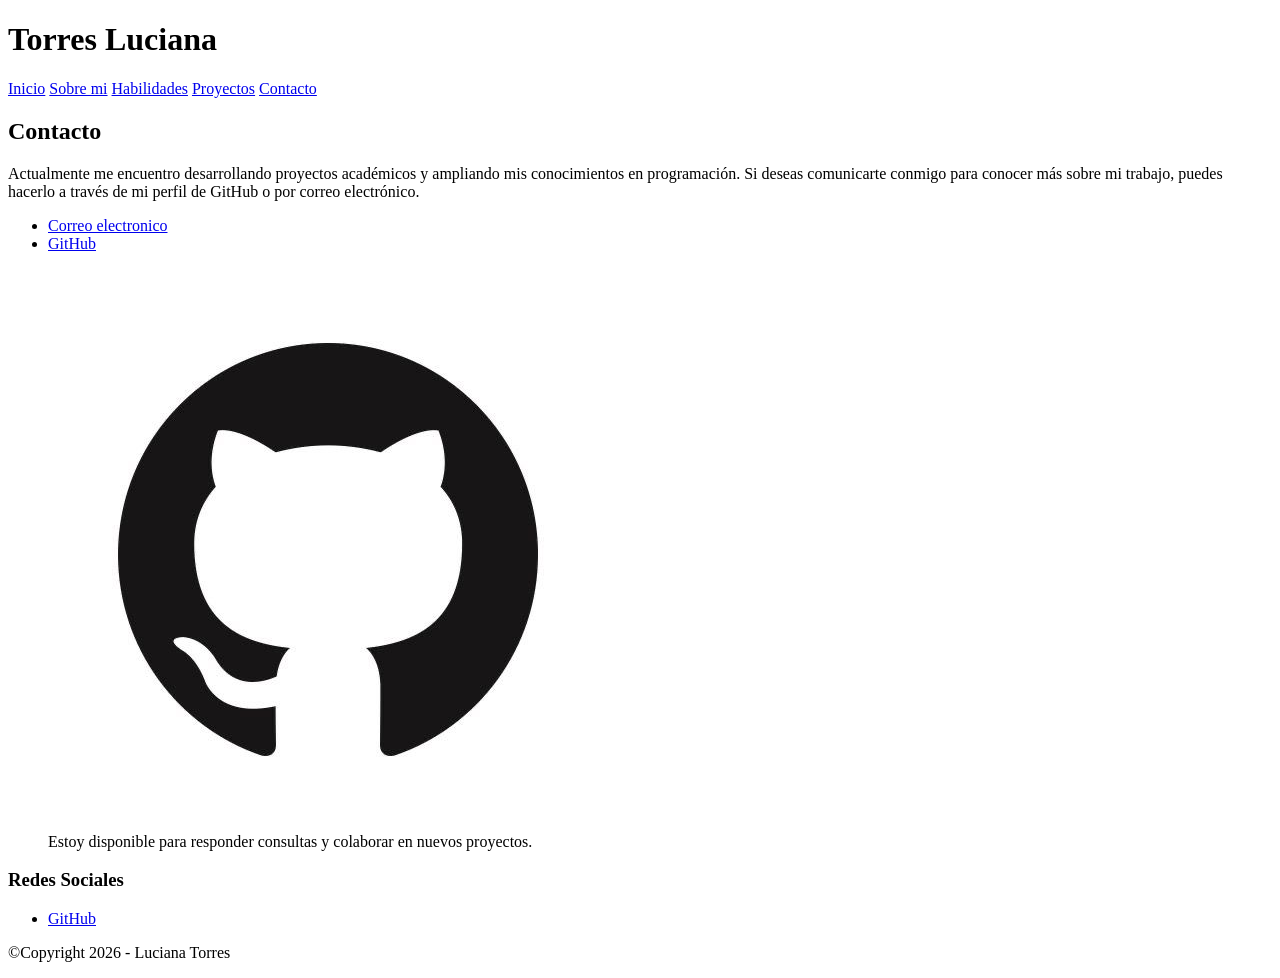
==== pages/contacto.html @ 821aaaa3 "Add files via upload" ====
<!DOCTYPE html>
<html lang="en">
<head>
    <meta charset="UTF-8">
    <meta name="viewport" content="width=device-width, initial-scale=1.0">
    <title>TORRES LUCIANA |Portafolio personal</title>
</head>
<body>
    <header>
        <h1>
            Torres Luciana
        </h1>

        <nav>
            <a href="../index.html">Inicio</a>
            <a href="sobre_mi.html">Sobre mi</a>
            <a href="habilidades.html">Habilidades</a>
            <a href="proyectos.html">Proyectos</a>
            <a href="#">Contacto</a>
        </nav>

        <main>
            <section>
                <h2>Contacto</h2>
                <p>Actualmente me encuentro desarrollando proyectos académicos y ampliando
                mis conocimientos en programación. Si deseas comunicarte conmigo para
                conocer más sobre mi trabajo, puedes hacerlo a través de mi perfil de
                GitHub o por correo electrónico.
                </p>

                <ul>
                    <li><a href="mailto:lucicelestetorres@gmail.com">Correo electronico</a></li>
                    <li><a href="https://github.com/luciana-torres" target="_blank">GitHub</a></li>
                </ul>

                <figure>
                    <img src="../image/herramienta.jpg" alt="Puede ver mis proyectos por GitHub">
                    <figcaption>Estoy disponible para responder consultas y colaborar en nuevos proyectos.</figcaption>
                </figure>
            </section>
        </main>

    <footer>
        <section>
            <h3>Redes Sociales</h3>
            <ul>
                <li><a href="https://github.com/luciana-torres" target="_blank">GitHub</a></li>
            </ul>

        </section>

        <p>©Copyright 2026 - Luciana Torres</p>

    </footer>
    </header>
    
</body>
</html>
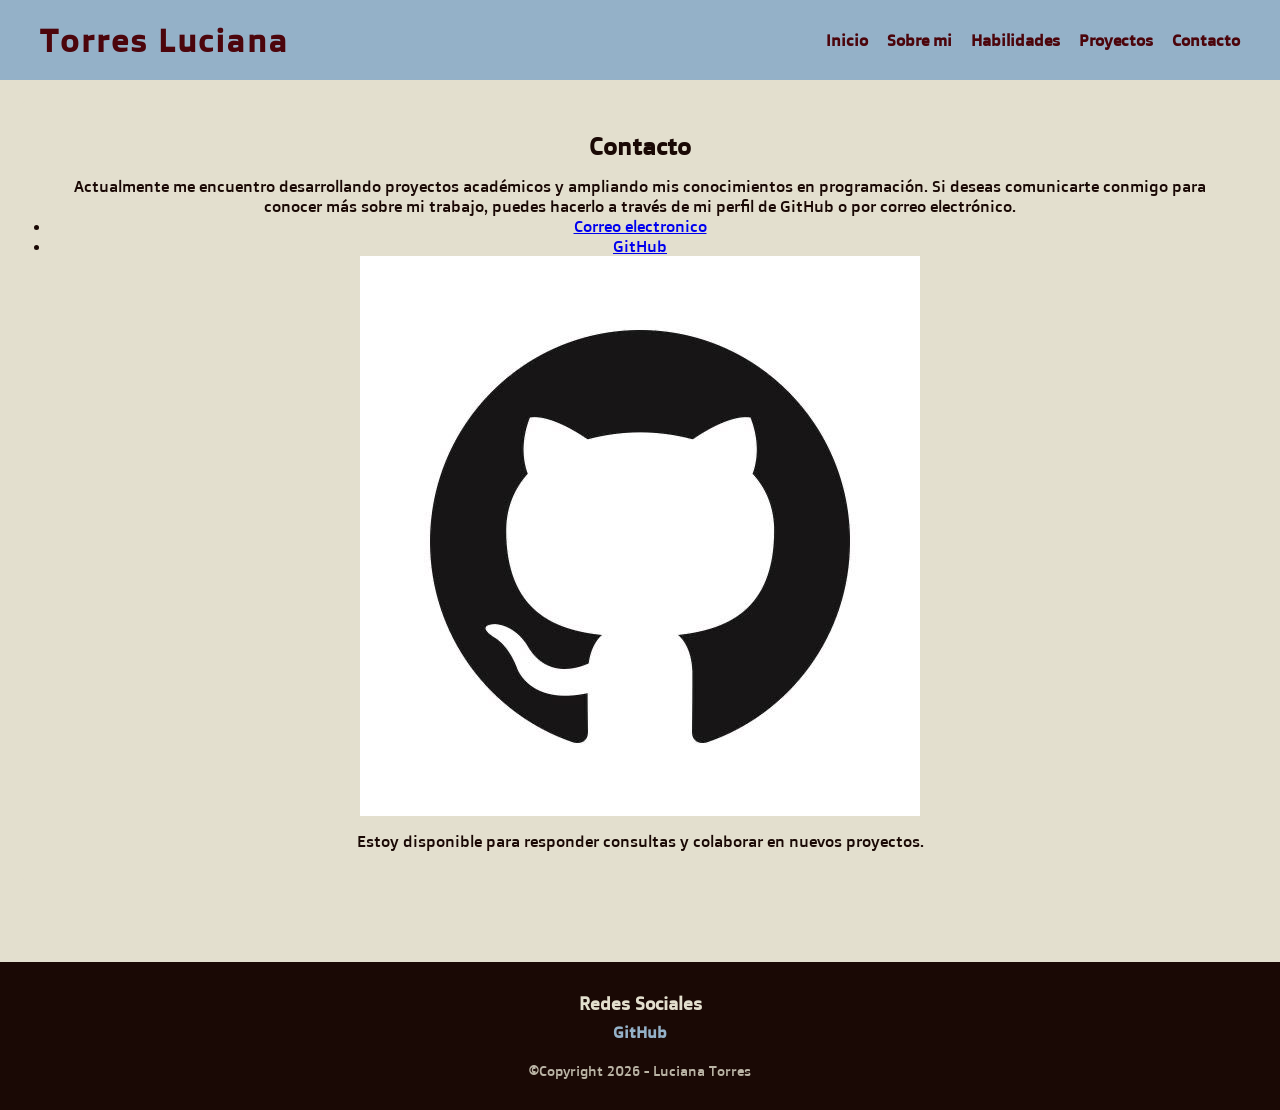
==== commit c824f460: "Primer commit" ====
--- a/pages/contacto.html
+++ b/pages/contacto.html
@@ -4,9 +4,12 @@
     <meta charset="UTF-8">
     <meta name="viewport" content="width=device-width, initial-scale=1.0">
     <title>TORRES LUCIANA |Portafolio personal</title>
+
+    <!-- Enlace a archivo CSS externo -->
+    <link rel="stylesheet" href="../styles/styles.css">
 </head>
 <body>
-    <header>
+    <header class="cabecera">
         <h1>
             Torres Luciana
         </h1>
@@ -19,7 +22,9 @@
             <a href="#">Contacto</a>
         </nav>
 
-        <main>
+    </header>
+
+    <main>
             <section>
                 <h2>Contacto</h2>
                 <p>Actualmente me encuentro desarrollando proyectos académicos y ampliando
@@ -38,21 +43,16 @@
                     <figcaption>Estoy disponible para responder consultas y colaborar en nuevos proyectos.</figcaption>
                 </figure>
             </section>
-        </main>
+    </main>
 
     <footer>
-        <section>
+        <div class="redes">
             <h3>Redes Sociales</h3>
-            <ul>
-                <li><a href="https://github.com/luciana-torres" target="_blank">GitHub</a></li>
-            </ul>
-
-        </section>
-
-        <p>©Copyright 2026 - Luciana Torres</p>
-
+            <a href="https://github.com/luciana-torres" target="_blank">GitHub</a>
+        </div>
+        
+        <p class="copyright">&copy;Copyright 2026 - Luciana Torres</p>
     </footer>
-    </header>
     
 </body>
 </html>
--- a/styles/styles.css
+++ b/styles/styles.css
@@ -0,0 +1,108 @@
+/* Importación corregida de Google Fonts */
+@import url('https://fonts.googleapis.com/css2?family=Doppio+One&display=swap');
+
+/* Reseteo básico universal */
+* {
+    margin: 0;
+    padding: 0;
+    box-sizing: border-box;
+}
+
+/* Tipografía y fondo base para todo el sitio */
+body {
+    font-family: 'Doppio One', Tahoma, Geneva, Verdana, sans-serif;
+    background-color: #E3DFCE; /* Fondo general azul claro */
+    color: #1A0905;            /* Texto principal en tono muy oscuro */
+}
+
+/* Estilización de la cabecera */
+.cabecera {
+    display: flex;                  /* Necesario para usar justify-content y align-items */
+    justify-content: space-between; /* Separa el título del menú */
+    align-items: center;            /* Centra verticalmente */
+    background-color:#94B1C8;
+    padding: 20px 40px;            /* Espaciado interno */
+}
+
+/* Estilo del Nombre / Título principal */
+.cabecera h1 {
+    color: #4C050C;                 /* Texto bordó */
+    font-size: 2rem;
+    font-weight: 700;
+    letter-spacing: 2px;
+}
+
+/* Enlaces de navegación */
+.cabecera nav a {
+    color: #4C050C;                 /* Enlaces bordó */
+    text-decoration: none;
+    margin-left: 15px;              /* Espaciado entre enlaces */
+    font-weight: 600;
+    transition: color 0.3s ease;
+}
+
+.cabecera nav a:hover {
+    color: #1A0905;                 /* Oscurece al pasar el cursor */
+}
+
+main {
+    padding: 20px;
+}
+
+/* Tarjetas y secciones de contenido */
+section {
+    background-color: #E3DFCE;      /* Fondo crema interno */
+    color: #1A0905;                /* Texto oscuro legible */
+    text-align: center;
+    padding: 30px;
+    margin-bottom: 20px;
+    border-radius: 8px;
+    border: 1px solid #E3DFCE;
+}
+
+section h2{
+    margin-bottom: 15px;
+}
+
+/* Estilo para imágenes */
+img {
+    max-width: 100%;
+    height: auto;
+    display: block;
+    margin: 0 auto 15px auto; /* Centra horizontalmente y mantiene los 15px abajo */
+}
+
+/* Estilo del pie de página */
+/* Estilo general del pie de página */
+footer{
+    background-color: #1A0905;      /* Fondo oscuro único */
+    color: #E3DFCE;                 /* Texto crema */
+    text-align: center;
+    padding: 30px 20px;
+    margin-top: 40px;
+}
+
+/* Sección interna de Redes Sociales */
+footer .redes {
+    margin-bottom: 20px;
+}
+
+footer h3 {
+    color: #E3DFCE;
+    font-size: 1.1rem;
+    margin-bottom: 8px;
+}
+
+/* Enlace a GitHub integrado con tu paleta */
+footer a {
+    color: #94B1C8;                 /* Azul claro de la paleta */
+    text-decoration: none;
+    font-weight: 600;
+}
+
+/* Texto de derechos de autor */
+footer .copyright {
+    font-size: 0.9rem;
+    color: #E3DFCE;
+    opacity: 0.8;
+}
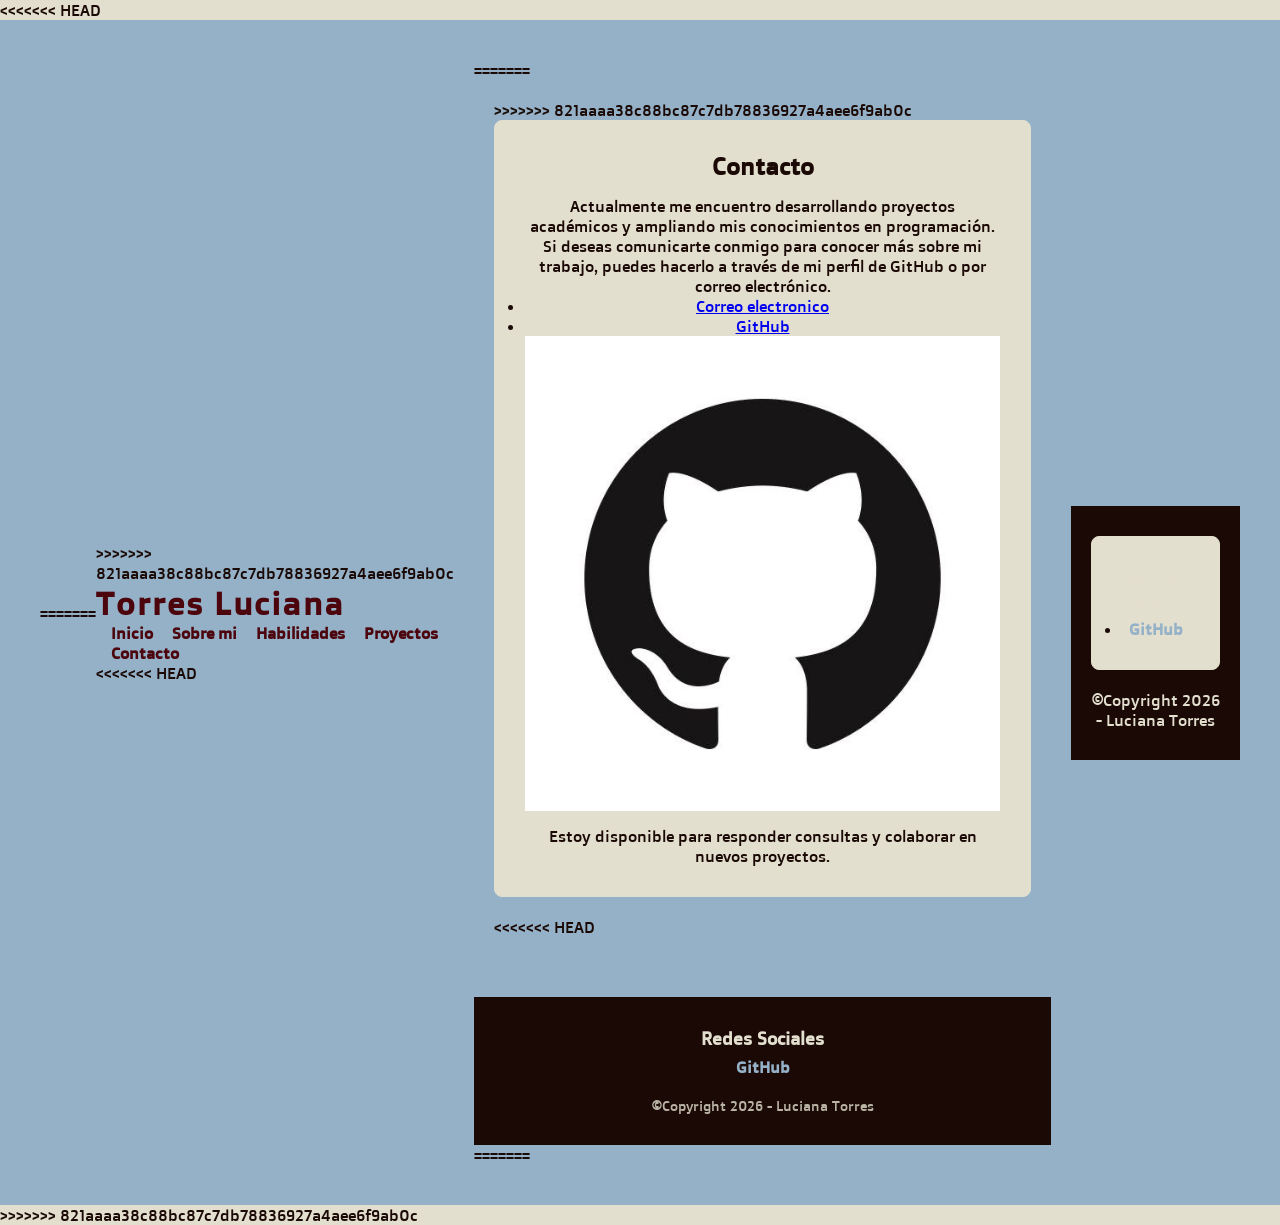
==== commit 10e1475b: "estilos css" ====
--- a/pages/contacto.html
+++ b/pages/contacto.html
@@ -4,12 +4,18 @@
     <meta charset="UTF-8">
     <meta name="viewport" content="width=device-width, initial-scale=1.0">
     <title>TORRES LUCIANA |Portafolio personal</title>
+<<<<<<< HEAD
 
     <!-- Enlace a archivo CSS externo -->
     <link rel="stylesheet" href="../styles/styles.css">
 </head>
 <body>
     <header class="cabecera">
+=======
+</head>
+<body>
+    <header>
+>>>>>>> 821aaaa38c88bc87c7db78836927a4aee6f9ab0c
         <h1>
             Torres Luciana
         </h1>
@@ -22,9 +28,13 @@
             <a href="#">Contacto</a>
         </nav>
 
+<<<<<<< HEAD
     </header>
 
     <main>
+=======
+        <main>
+>>>>>>> 821aaaa38c88bc87c7db78836927a4aee6f9ab0c
             <section>
                 <h2>Contacto</h2>
                 <p>Actualmente me encuentro desarrollando proyectos académicos y ampliando
@@ -43,6 +53,7 @@
                     <figcaption>Estoy disponible para responder consultas y colaborar en nuevos proyectos.</figcaption>
                 </figure>
             </section>
+<<<<<<< HEAD
     </main>
 
     <footer>
@@ -53,6 +64,23 @@
         
         <p class="copyright">&copy;Copyright 2026 - Luciana Torres</p>
     </footer>
+=======
+        </main>
+
+    <footer>
+        <section>
+            <h3>Redes Sociales</h3>
+            <ul>
+                <li><a href="https://github.com/luciana-torres" target="_blank">GitHub</a></li>
+            </ul>
+
+        </section>
+
+        <p>©Copyright 2026 - Luciana Torres</p>
+
+    </footer>
+    </header>
+>>>>>>> 821aaaa38c88bc87c7db78836927a4aee6f9ab0c
     
 </body>
 </html>
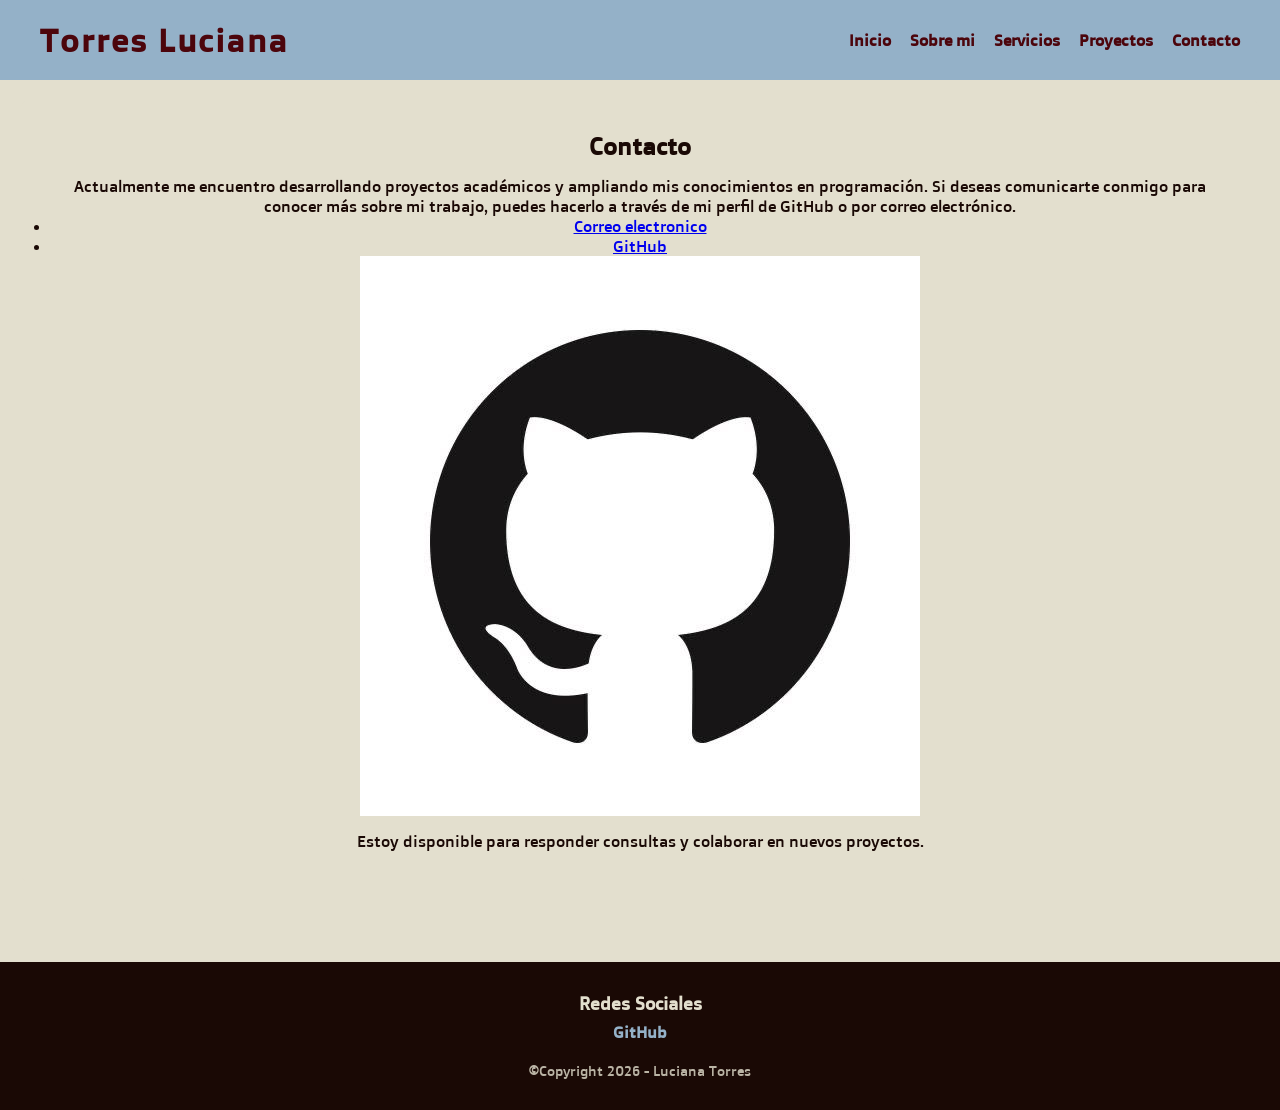
==== commit 40c2c568: "Resuelvo conflictos de Git y renombro archivos segun la consigna" ====
--- a/pages/contacto.html
+++ b/pages/contacto.html
@@ -4,37 +4,27 @@
     <meta charset="UTF-8">
     <meta name="viewport" content="width=device-width, initial-scale=1.0">
     <title>TORRES LUCIANA |Portafolio personal</title>
-<<<<<<< HEAD
 
     <!-- Enlace a archivo CSS externo -->
     <link rel="stylesheet" href="../styles/styles.css">
 </head>
 <body>
     <header class="cabecera">
-=======
-</head>
-<body>
-    <header>
->>>>>>> 821aaaa38c88bc87c7db78836927a4aee6f9ab0c
         <h1>
             Torres Luciana
         </h1>
 
         <nav>
             <a href="../index.html">Inicio</a>
-            <a href="sobre_mi.html">Sobre mi</a>
-            <a href="habilidades.html">Habilidades</a>
+            <a href="sobre-mi.html">Sobre mi</a>
+            <a href="servicios.html">Servicios</a>
             <a href="proyectos.html">Proyectos</a>
             <a href="#">Contacto</a>
         </nav>
 
-<<<<<<< HEAD
     </header>
 
     <main>
-=======
-        <main>
->>>>>>> 821aaaa38c88bc87c7db78836927a4aee6f9ab0c
             <section>
                 <h2>Contacto</h2>
                 <p>Actualmente me encuentro desarrollando proyectos académicos y ampliando
@@ -53,7 +43,6 @@
                     <figcaption>Estoy disponible para responder consultas y colaborar en nuevos proyectos.</figcaption>
                 </figure>
             </section>
-<<<<<<< HEAD
     </main>
 
     <footer>
@@ -64,23 +53,6 @@
         
         <p class="copyright">&copy;Copyright 2026 - Luciana Torres</p>
     </footer>
-=======
-        </main>
-
-    <footer>
-        <section>
-            <h3>Redes Sociales</h3>
-            <ul>
-                <li><a href="https://github.com/luciana-torres" target="_blank">GitHub</a></li>
-            </ul>
-
-        </section>
-
-        <p>©Copyright 2026 - Luciana Torres</p>
-
-    </footer>
-    </header>
->>>>>>> 821aaaa38c88bc87c7db78836927a4aee6f9ab0c
     
 </body>
 </html>
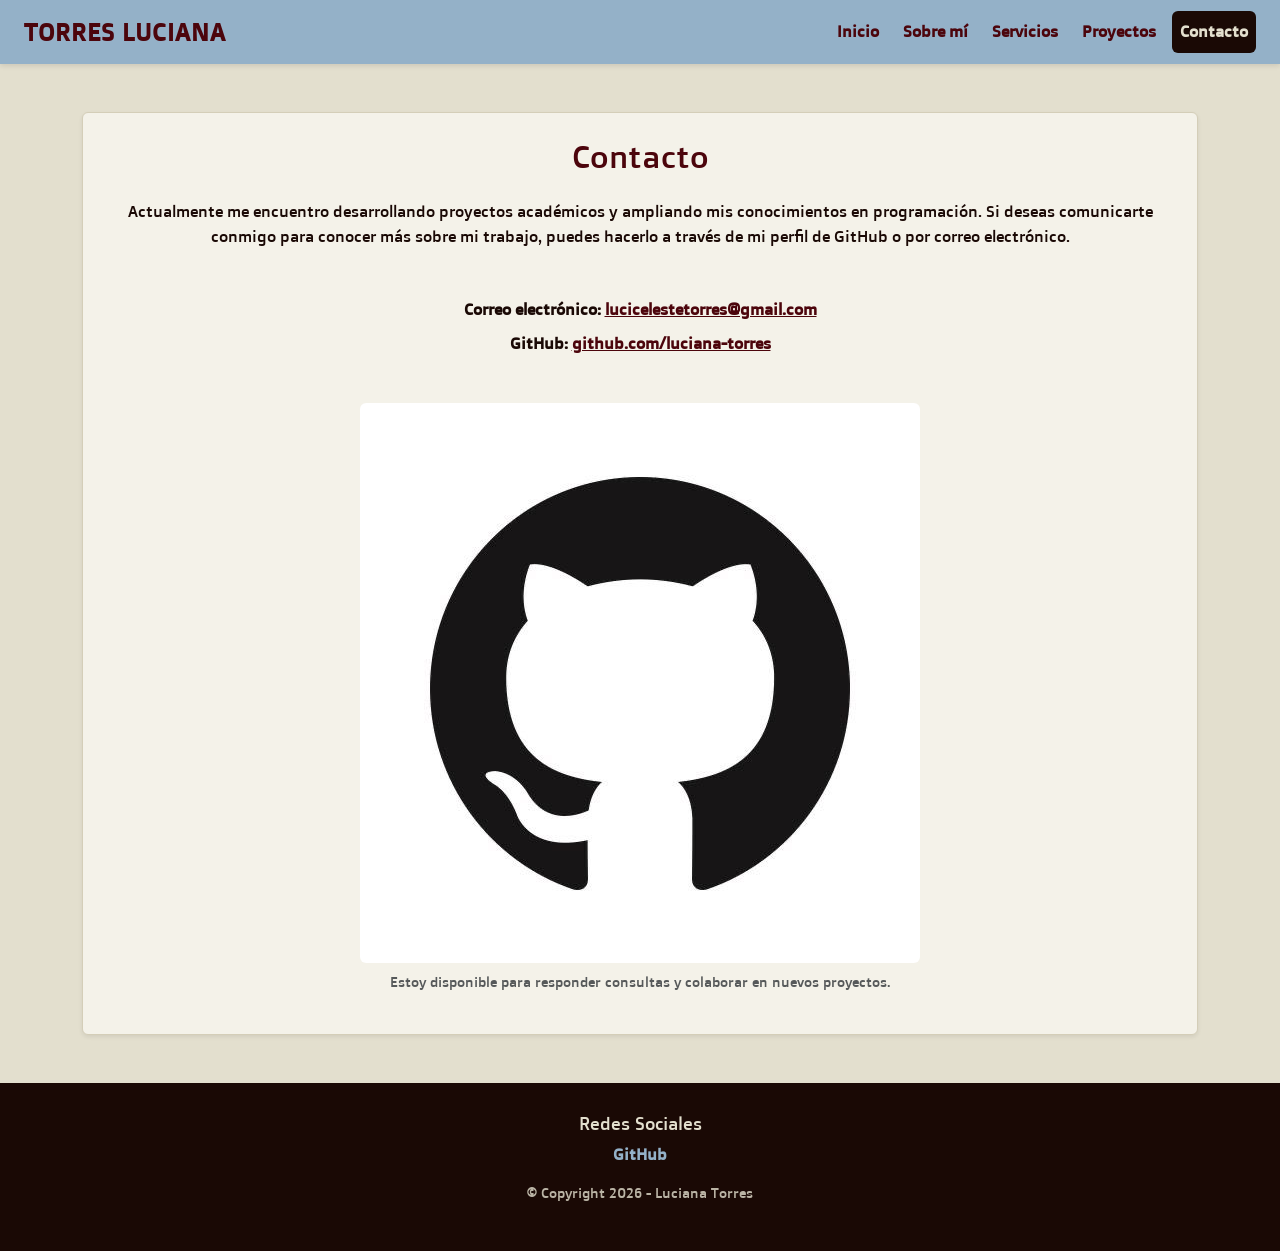
==== commit 94fc0b86: "Integración de Bootstrap y estados interactivos" ====
--- a/pages/contacto.html
+++ b/pages/contacto.html
@@ -1,58 +1,86 @@
 <!DOCTYPE html>
-<html lang="en">
+<html lang="es">
 <head>
     <meta charset="UTF-8">
     <meta name="viewport" content="width=device-width, initial-scale=1.0">
-    <title>TORRES LUCIANA |Portafolio personal</title>
+    <title>Contacto - Luciana Torres</title>
+
+    <!-- Enlace a Bootstrap CSS (Corregido sin corchetes) -->
+    <link href="https://cdn.jsdelivr.net/npm/bootstrap@5.3.0/dist/css/bootstrap.min.css" rel="stylesheet">
 
     <!-- Enlace a archivo CSS externo -->
     <link rel="stylesheet" href="../styles/styles.css">
 </head>
 <body>
-    <header class="cabecera">
-        <h1>
-            Torres Luciana
-        </h1>
-
-        <nav>
-            <a href="../index.html">Inicio</a>
-            <a href="sobre-mi.html">Sobre mi</a>
-            <a href="servicios.html">Servicios</a>
-            <a href="proyectos.html">Proyectos</a>
-            <a href="#">Contacto</a>
+    <header class="sticky-top">
+        <nav class="navbar navbar-expand-lg mi-navbar">
+            <div class="container-fluid px-4">
+                <a class="navbar-brand mi-logo" href="../index.html">TORRES LUCIANA</a>
+                <button class="navbar-toggler mi-toggler" type="button" data-bs-toggle="collapse" data-bs-target="#navbarNavContacto" aria-controls="navbarNavContacto" aria-expanded="false" aria-label="Toggle navigation">
+                    <span class="navbar-toggler-icon"></span>
+                </button>
+                <div class="collapse navbar-collapse justify-content-end" id="navbarNavContacto">
+                    <ul class="navbar-nav gap-2">
+                        <li class="nav-item">
+                            <a class="nav-link" href="../index.html">Inicio</a>
+                        </li>
+                        <li class="nav-item">
+                            <a class="nav-link" href="sobre-mi.html">Sobre mí</a>
+                        </li>
+                        <li class="nav-item">
+                            <a class="nav-link" href="servicios.html">Servicios</a>
+                        </li>
+                        <li class="nav-item">
+                            <a class="nav-link" href="proyectos.html">Proyectos</a>
+                        </li>
+                        <li class="nav-item">
+                            <a class="nav-link active" aria-current="page" href="#">Contacto</a>
+                        </li>
+                    </ul>
+                </div>
+            </div>
         </nav>
-
     </header>
 
-    <main>
-            <section>
-                <h2>Contacto</h2>
-                <p>Actualmente me encuentro desarrollando proyectos académicos y ampliando
+    <main class="container my-5">
+        <section class="seccion-contacto p-4 rounded shadow-sm">
+            <h2>Contacto</h2>
+            <p>
+                Actualmente me encuentro desarrollando proyectos académicos y ampliando
                 mis conocimientos en programación. Si deseas comunicarte conmigo para
                 conocer más sobre mi trabajo, puedes hacerlo a través de mi perfil de
                 GitHub o por correo electrónico.
-                </p>
+            </p>
 
-                <ul>
-                    <li><a href="mailto:lucicelestetorres@gmail.com">Correo electronico</a></li>
-                    <li><a href="https://github.com/luciana-torres" target="_blank">GitHub</a></li>
-                </ul>
+            <ul class="list-unstyled d-flex flex-column gap-2 my-3">
+                <li>
+                    <strong>Correo electrónico:</strong> 
+                    <a href="mailto:lucicelestetorres@gmail.com" class="link-contacto">lucicelestetorres@gmail.com</a>
+                </li>
+                <li>
+                    <strong>GitHub:</strong> 
+                    <a href="https://github.com/luciana-torres" target="_blank" rel="noopener noreferrer" class="link-contacto">github.com/luciana-torres</a>
+                </li>
+            </ul>
 
-                <figure>
-                    <img src="../image/herramienta.jpg" alt="Puede ver mis proyectos por GitHub">
-                    <figcaption>Estoy disponible para responder consultas y colaborar en nuevos proyectos.</figcaption>
-                </figure>
-            </section>
+            <figure class="figure mt-3 text-center">
+                <img src="../image/herramienta.jpg" alt="Vista previa de herramientas de desarrollo" class="figure-img img-fluid rounded">
+                <figcaption class="figure-caption">Estoy disponible para responder consultas y colaborar en nuevos proyectos.</figcaption>
+            </figure>
+        </section>
     </main>
 
     <footer>
         <div class="redes">
             <h3>Redes Sociales</h3>
-            <a href="https://github.com/luciana-torres" target="_blank">GitHub</a>
+            <a href="https://github.com/luciana-torres" target="_blank" rel="noopener noreferrer" class="link-footer">GitHub</a>
         </div>
         
-        <p class="copyright">&copy;Copyright 2026 - Luciana Torres</p>
+        <p class="copyright">&copy; Copyright 2026 - Luciana Torres</p>
     </footer>
+
+    <!-- Script de Bootstrap JS (Corregido sin corchetes) -->
+    <script src="https://cdn.jsdelivr.net/npm/bootstrap@5.3.0/dist/js/bootstrap.bundle.min.js"></script>
     
 </body>
 </html>
--- a/styles/styles.css
+++ b/styles/styles.css
@@ -1,108 +1,371 @@
-/* Importación corregida de Google Fonts */
+/* Importación de Google Fonts */
 @import url('https://fonts.googleapis.com/css2?family=Doppio+One&display=swap');
 
-/* Reseteo básico universal */
+/* ==========================================================================
+   1. RESETEO Y ESTILOS BASE (MOBILE FIRST)
+   ========================================================================== */
 * {
     margin: 0;
     padding: 0;
     box-sizing: border-box;
 }
 
-/* Tipografía y fondo base para todo el sitio */
 body {
     font-family: 'Doppio One', Tahoma, Geneva, Verdana, sans-serif;
-    background-color: #E3DFCE; /* Fondo general azul claro */
-    color: #1A0905;            /* Texto principal en tono muy oscuro */
-}
-
-/* Estilización de la cabecera */
-.cabecera {
-    display: flex;                  /* Necesario para usar justify-content y align-items */
-    justify-content: space-between; /* Separa el título del menú */
-    align-items: center;            /* Centra verticalmente */
-    background-color:#94B1C8;
-    padding: 20px 40px;            /* Espaciado interno */
-}
-
-/* Estilo del Nombre / Título principal */
-.cabecera h1 {
-    color: #4C050C;                 /* Texto bordó */
-    font-size: 2rem;
-    font-weight: 700;
-    letter-spacing: 2px;
-}
-
-/* Enlaces de navegación */
-.cabecera nav a {
-    color: #4C050C;                 /* Enlaces bordó */
-    text-decoration: none;
-    margin-left: 15px;              /* Espaciado entre enlaces */
-    font-weight: 600;
-    transition: color 0.3s ease;
-}
-
-.cabecera nav a:hover {
-    color: #1A0905;                 /* Oscurece al pasar el cursor */
-}
-
-main {
-    padding: 20px;
-}
-
-/* Tarjetas y secciones de contenido */
-section {
-    background-color: #E3DFCE;      /* Fondo crema interno */
-    color: #1A0905;                /* Texto oscuro legible */
-    text-align: center;
-    padding: 30px;
-    margin-bottom: 20px;
-    border-radius: 8px;
-    border: 1px solid #E3DFCE;
-}
-
-section h2{
-    margin-bottom: 15px;
-}
-
-/* Estilo para imágenes */
+    background-color: #E3DFCE;
+    color: #1A0905;
+    line-height: 1.6;
+}
+
 img {
     max-width: 100%;
     height: auto;
     display: block;
-    margin: 0 auto 15px auto; /* Centra horizontalmente y mantiene los 15px abajo */
-}
-
-/* Estilo del pie de página */
-/* Estilo general del pie de página */
-footer{
-    background-color: #1A0905;      /* Fondo oscuro único */
-    color: #E3DFCE;                 /* Texto crema */
+    border-radius: 8px;
+}
+
+/* ==========================================================================
+   2. PERSONALIZACIÓN DE BOOTSTRAP Y ESTADOS INTERACTIVOS
+   ========================================================================== */
+
+/* Navbar Custom */
+.mi-navbar {
+    background-color: #94B1C8 !important;
+    box-shadow: 0 2px 5px rgba(0,0,0,0.1);
+}
+
+.mi-logo {
+    color: #4C050C !important;
+    font-weight: 700;
+    font-size: 1.5rem;
+    letter-spacing: 1px;
+    transition: transform 0.3s ease, color 0.3s ease;
+}
+
+.mi-logo:hover, 
+.mi-logo:focus {
+    color: #1A0905 !important;
+    transform: scale(1.02);
+}
+
+.mi-navbar .nav-link {
+    color: #4C050C !important;
+    font-weight: 600;
+    padding: 8px 12px;
+    border-radius: 6px;
+    transition: all 0.3s ease;
+}
+
+.mi-navbar .nav-link:hover,
+.mi-navbar .nav-link:focus {
+    color: #E3DFCE !important;
+    background-color: #4C050C;
+    outline: none;
+}
+
+.mi-navbar .nav-link:active,
+.mi-navbar .nav-link.active {
+    color: #E3DFCE !important;
+    background-color: #1A0905;
+}
+
+.mi-toggler {
+    border-color: #4C050C !important;
+}
+
+/* Botones */
+.btn-mi-estilo {
+    background-color: #4C050C;
+    color: #E3DFCE;
+    border: none;
+    padding: 10px 20px;
+    font-weight: 600;
+    border-radius: 6px;
+    transition: all 0.3s ease;
+    text-decoration: none;
+    display: inline-block;
+}
+
+.btn-mi-estilo:hover {
+    background-color: #1A0905;
+    color: #E3DFCE;
+    transform: translateY(-2px);
+    box-shadow: 0 4px 8px rgba(0,0,0,0.15);
+}
+
+.btn-mi-estilo:focus {
+    box-shadow: 0 0 0 3px rgba(76, 5, 12, 0.4);
+    outline: none;
+}
+
+.btn-mi-estilo:active {
+    transform: translateY(0);
+    background-color: #000;
+}
+
+/* Carousel Custom */
+.carousel-inner {
+    background-color: #f4f2e9;
+    border: 1px solid #d4ceb8;
+}
+
+.img-carousel {
+    max-height: 400px;
+    object-fit: cover;
+}
+
+.caption-custom {
+    background-color: rgba(26, 9, 5, 0.75);
+    border-radius: 8px;
+    padding: 10px;
+}
+
+.carousel-indicators [data-bs-target] {
+    background-color: #4C050C;
+}
+
+/* ==========================================================================
+   3. LAYOUT INICIO (Aplica SOLO a main.main-inicio)
+   ========================================================================== */
+main.main-inicio {
+    padding: 20px;
+    display: grid;
+    gap: 20px;
+    grid-template-columns: 1fr;
+    grid-template-areas: 
+        "hero"
+        "sobre-mi"
+        "proyectos"
+        "contacto";
+}
+
+.seccion-hero { grid-area: hero; }
+.seccion-sobre-mi { grid-area: sobre-mi; }
+.seccion-proyectos { grid-area: proyectos; }
+.seccion-contacto { grid-area: contacto; }
+
+section {
+    display: flex;
+    flex-direction: column;
+    align-items: center;
+    background-color: #f4f2e9;
+    color: #1A0905;
+    text-align: center;
+    padding: 30px;
+    border-radius: 8px;
+    border: 1px solid #d4ceb8;
+    gap: 15px;
+}
+
+section h2 { color: #4C050C; }
+
+/* Tarjetas Proyectos */
+.tarjeta-proyecto {
+    background-color: #E3DFCE;
+    padding: 20px;
+    border-radius: 8px;
+    border: 1px solid #94B1C8;
+    transition: transform 0.3s ease, box-shadow 0.3s ease;
+}
+
+.tarjeta-proyecto:hover {
+    transform: translateY(-4px);
+    box-shadow: 0 6px 12px rgba(0,0,0,0.1);
+}
+
+/* ==========================================================================
+   4. LAYOUT PÁGINA DE PROYECTOS
+   ========================================================================== */
+.main-proyectos {
+    padding: 20px;
+    display: flex;
+    flex-direction: column;
+    gap: 25px;
+    max-width: 1100px;
+    margin: 0 auto;
+}
+
+.galeria-proyectos {
+    display: grid;
+    grid-template-columns: 1fr;
+    gap: 20px;
+    width: 100%;
+}
+
+/* ==========================================================================
+   5. PIE DE PÁGINA
+   ========================================================================== */
+footer {
+    display: flex;
+    flex-direction: column;
+    align-items: center;
+    background-color: #1A0905;
+    color: #E3DFCE;
     text-align: center;
     padding: 30px 20px;
     margin-top: 40px;
-}
-
-/* Sección interna de Redes Sociales */
-footer .redes {
-    margin-bottom: 20px;
-}
-
-footer h3 {
-    color: #E3DFCE;
-    font-size: 1.1rem;
-    margin-bottom: 8px;
-}
-
-/* Enlace a GitHub integrado con tu paleta */
-footer a {
-    color: #94B1C8;                 /* Azul claro de la paleta */
+    gap: 15px;
+}
+
+footer h3 { 
+    color: #E3DFCE; 
+    font-size: 1.1rem; 
+}
+
+.link-footer {
+    color: #94B1C8;
     text-decoration: none;
     font-weight: 600;
-}
-
-/* Texto de derechos de autor */
+    padding: 4px 8px;
+    border-radius: 4px;
+    transition: all 0.3s ease;
+}
+
+.link-footer:hover, 
+.link-footer:focus {
+    color: #E3DFCE;
+    background-color: rgba(148, 177, 200, 0.2);
+}
+
 footer .copyright {
     font-size: 0.9rem;
     color: #E3DFCE;
     opacity: 0.8;
+}
+
+/* Enlaces de contacto */
+.link-contacto {
+    color: #4C050C;
+    font-weight: 600;
+    text-decoration: underline;
+    transition: color 0.3s ease;
+}
+
+.link-contacto:hover,
+.link-contacto:focus {
+    color: #94B1C8;
+    outline: none;
+}
+
+.link-contacto:active {
+    color: #1A0905;
+}
+
+/* ==========================================================================
+   6. PÁGINA DE SERVICIOS
+   ========================================================================== */
+.main-servicios {
+    max-width: 1200px;
+    margin: 0 auto;
+}
+
+.seccion-intro-servicios {
+    background-color: transparent;
+    border: none;
+    padding: 0;
+    text-align: center;
+}
+
+.seccion-intro-servicios h1 {
+    color: #4C050C;
+}
+
+.seccion-intro-servicios p {
+    max-width: 750px;
+}
+
+/* Tarjetas de Servicios */
+.tarjeta-servicio {
+    background-color: #f4f2e9;
+    color: #1A0905;
+    padding: 25px;
+    border-radius: 8px;
+    border: 1px solid #d4ceb8;
+    display: flex;
+    flex-direction: column;
+    transition: transform 0.3s ease, box-shadow 0.3s ease;
+}
+
+.tarjeta-servicio:hover {
+    transform: translateY(-4px);
+    box-shadow: 0 6px 12px rgba(0, 0, 0, 0.1);
+}
+
+.tarjeta-servicio h2 {
+    color: #4C050C;
+    margin-bottom: 15px;
+    font-size: 1.5rem;
+}
+
+.tarjeta-servicio ul {
+    margin-bottom: 0;
+    padding-left: 20px;
+    flex-grow: 1; /* Permite empujar los elementos inferiores (como la figura) al final */
+}
+
+.tarjeta-servicio li {
+    margin-bottom: 8px;
+}
+
+.tarjeta-servicio figure {
+    margin-top: 20px;
+}
+
+.tarjeta-servicio img {
+    width: 100%;
+    max-width: 300px;
+    height: auto;
+}
+
+.tarjeta-servicio .figure-caption {
+    color: #555;
+    font-size: 0.85rem;
+}
+
+/* ==========================================================================
+   7. MEDIA QUERIES (DESKTOP & RESPONSIVE)
+   ========================================================================== */
+@media (min-width: 1024px) {
+    main.main-inicio {
+        grid-template-columns: 2fr 1fr;
+        grid-template-areas: 
+            "hero     hero"
+            "sobre-mi contacto"
+            "proyectos proyectos";
+        gap: 30px;
+        max-width: 1200px;
+        margin: 0 auto;
+    }
+
+    .galeria-proyectos {
+        grid-template-columns: repeat(2, 1fr);
+        gap: 25px;
+    }
+
+    main.main-inicio section {
+        text-align: left;
+        align-items: flex-start;
+    }
+}
+
+@media (max-width: 991px) {
+    .mi-navbar .navbar-nav {
+        padding-top: 15px;
+        padding-bottom: 10px;
+    }
+
+    .mi-navbar .nav-link {
+        text-align: center;
+    }
+}
+
+@media (max-width: 767px) {
+    .main-servicios {
+        padding-left: 20px;
+        padding-right: 20px;
+    }
+
+    .tarjeta-servicio {
+        padding: 20px;
+    }
 }
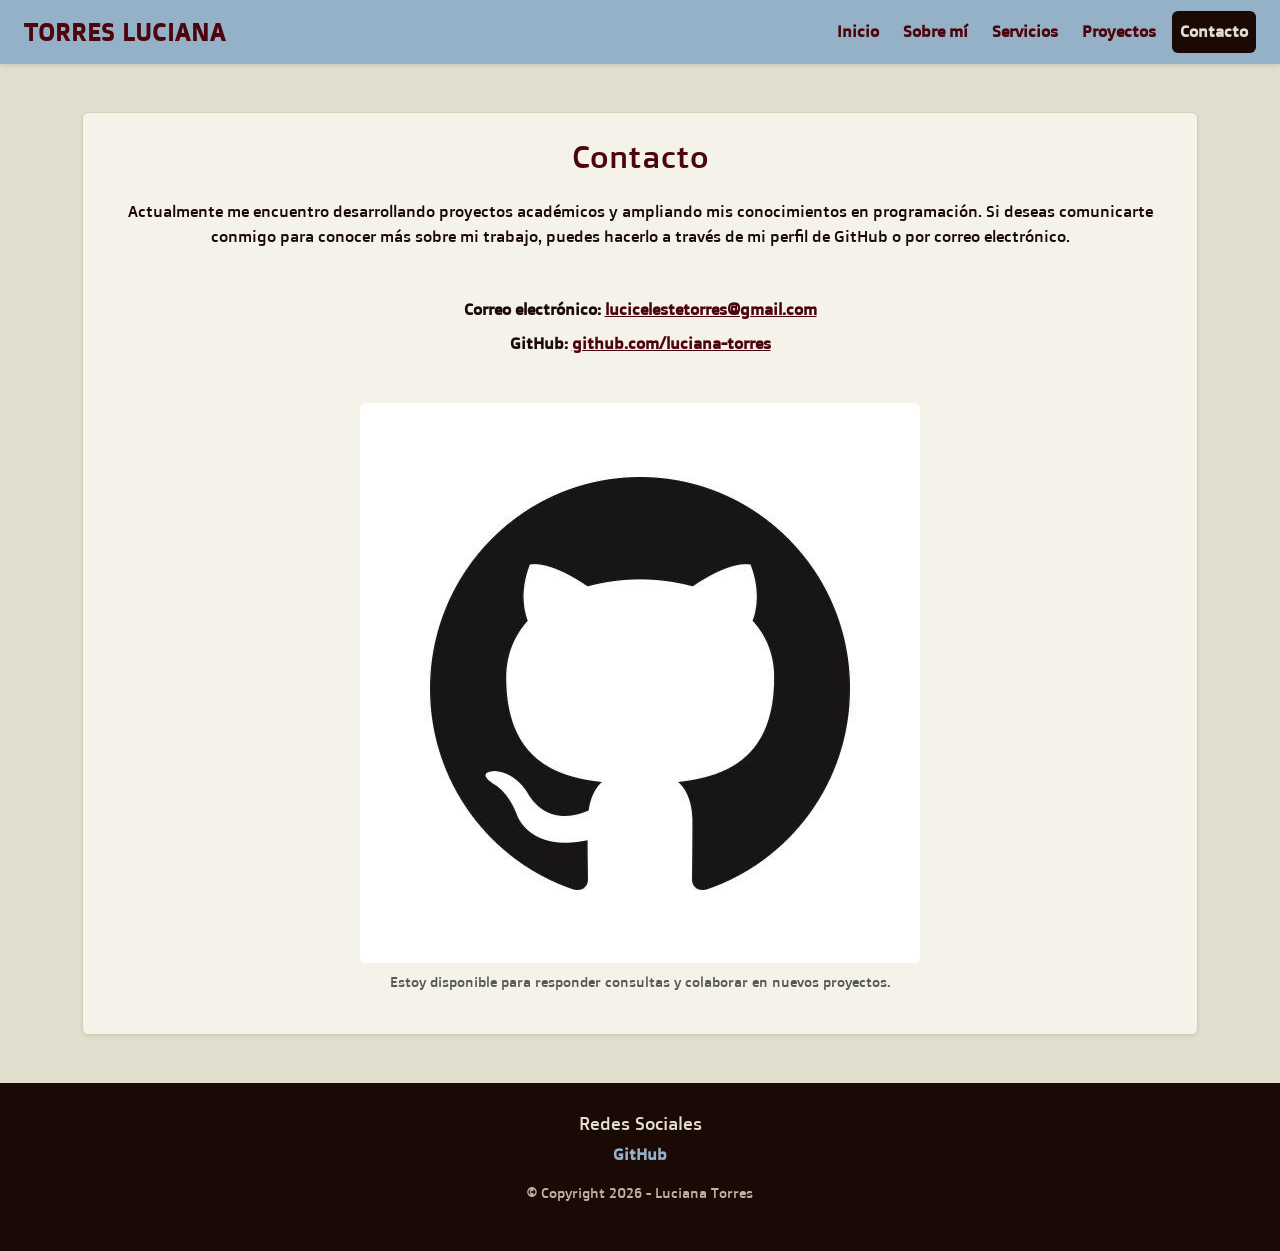
==== commit 77e94738: "animaciones" ====
--- a/pages/contacto.html
+++ b/pages/contacto.html
@@ -5,7 +5,10 @@
     <meta name="viewport" content="width=device-width, initial-scale=1.0">
     <title>Contacto - Luciana Torres</title>
 
-    <!-- Enlace a Bootstrap CSS (Corregido sin corchetes) -->
+    <!-- Librería AOS (Animate On Scroll) -->
+    <link rel="stylesheet" href="https://unpkg.com/aos@next/dist/aos.css" />
+
+    <!-- Enlace a Bootstrap CSS -->
     <link href="https://cdn.jsdelivr.net/npm/bootstrap@5.3.0/dist/css/bootstrap.min.css" rel="stylesheet">
 
     <!-- Enlace a archivo CSS externo -->
@@ -43,27 +46,30 @@
     </header>
 
     <main class="container my-5">
-        <section class="seccion-contacto p-4 rounded shadow-sm">
-            <h2>Contacto</h2>
-            <p>
+        <!-- Sección principal de Contacto con animación fade-up -->
+        <section class="seccion-contacto p-4 rounded shadow-sm" data-aos="fade-up">
+            <h2 data-aos="fade-down" data-aos-delay="100">Contacto</h2>
+            <p data-aos="fade-up" data-aos-delay="200">
                 Actualmente me encuentro desarrollando proyectos académicos y ampliando
                 mis conocimientos en programación. Si deseas comunicarte conmigo para
                 conocer más sobre mi trabajo, puedes hacerlo a través de mi perfil de
                 GitHub o por correo electrónico.
             </p>
 
+            <!-- Lista de enlaces con animación escalonada -->
             <ul class="list-unstyled d-flex flex-column gap-2 my-3">
-                <li>
+                <li data-aos="fade-right" data-aos-delay="300">
                     <strong>Correo electrónico:</strong> 
                     <a href="mailto:lucicelestetorres@gmail.com" class="link-contacto">lucicelestetorres@gmail.com</a>
                 </li>
-                <li>
+                <li data-aos="fade-right" data-aos-delay="400">
                     <strong>GitHub:</strong> 
                     <a href="https://github.com/luciana-torres" target="_blank" rel="noopener noreferrer" class="link-contacto">github.com/luciana-torres</a>
                 </li>
             </ul>
 
-            <figure class="figure mt-3 text-center">
+            <!-- Imagen explicativa con animación zoom-in -->
+            <figure class="figure mt-3 text-center" data-aos="zoom-in" data-aos-delay="500">
                 <img src="../image/herramienta.jpg" alt="Vista previa de herramientas de desarrollo" class="figure-img img-fluid rounded">
                 <figcaption class="figure-caption">Estoy disponible para responder consultas y colaborar en nuevos proyectos.</figcaption>
             </figure>
@@ -79,8 +85,16 @@
         <p class="copyright">&copy; Copyright 2026 - Luciana Torres</p>
     </footer>
 
-    <!-- Script de Bootstrap JS (Corregido sin corchetes) -->
+    <!-- Script de Bootstrap JS -->
     <script src="https://cdn.jsdelivr.net/npm/bootstrap@5.3.0/dist/js/bootstrap.bundle.min.js"></script>
-    
+  
+    <!-- Inicialización de AOS JS -->
+    <script src="https://unpkg.com/aos@next/dist/aos.js"></script>
+    <script>
+      AOS.init({
+        duration: 800,
+        once: true
+      });
+    </script>
 </body>
 </html>
--- a/styles/styles.css
+++ b/styles/styles.css
@@ -1,371 +1,356 @@
-/* Importación de Google Fonts */
-@import url('https://fonts.googleapis.com/css2?family=Doppio+One&display=swap');
-
-/* ==========================================================================
-   1. RESETEO Y ESTILOS BASE (MOBILE FIRST)
-   ========================================================================== */
+@import url("https://fonts.googleapis.com/css2?family=Doppio+One&display=swap");
+.tarjeta-servicio {
+  background-color: #f4f2e9;
+  color: #1A0905;
+  border: 1px solid #d4ceb8;
+  border-radius: 8px;
+  transition: all 0.3s ease;
+}
+
+.tarjeta-proyecto, .tarjeta-servicio {
+  transition: all 0.3s ease;
+}
+.tarjeta-proyecto:hover, .tarjeta-servicio:hover {
+  transform: translateY(-4px);
+  box-shadow: 0 6px 12px rgba(0, 0, 0, 0.1);
+}
+
+.btn-mi-estilo, .btn-secundario {
+  display: inline-block;
+  padding: 8px 15px;
+  border-radius: 4px;
+  border: none;
+  font-family: "Doppio One", Tahoma, Geneva, Verdana, sans-serif;
+  text-decoration: none;
+  cursor: pointer;
+  transition: all 0.3s ease;
+}
+.btn-mi-estilo:hover, .btn-secundario:hover {
+  transform: translateY(-2px);
+  box-shadow: 0 4px 8px rgba(0, 0, 0, 0.15);
+}
+
+body {
+  font-family: "Doppio One", Tahoma, Geneva, Verdana, sans-serif;
+  line-height: 1.6;
+}
+
 * {
-    margin: 0;
-    padding: 0;
-    box-sizing: border-box;
+  margin: 0;
+  padding: 0;
+  box-sizing: border-box;
 }
 
 body {
-    font-family: 'Doppio One', Tahoma, Geneva, Verdana, sans-serif;
-    background-color: #E3DFCE;
-    color: #1A0905;
-    line-height: 1.6;
+  background-color: #E3DFCE;
+  color: #1A0905;
 }
 
 img {
-    max-width: 100%;
-    height: auto;
-    display: block;
-    border-radius: 8px;
-}
-
-/* ==========================================================================
-   2. PERSONALIZACIÓN DE BOOTSTRAP Y ESTADOS INTERACTIVOS
-   ========================================================================== */
-
-/* Navbar Custom */
+  max-width: 100%;
+  height: auto;
+  display: block;
+  border-radius: 8px;
+}
+
+section {
+  display: flex;
+  flex-direction: column;
+  align-items: center;
+  background-color: #f4f2e9;
+  color: #1A0905;
+  text-align: center;
+  padding: 30px;
+  border-radius: 8px;
+  border: 1px solid #d4ceb8;
+  gap: 15px;
+}
+section h2 {
+  color: #4C050C;
+}
+
+header {
+  position: relative;
+  z-index: 1030;
+}
+
 .mi-navbar {
-    background-color: #94B1C8 !important;
-    box-shadow: 0 2px 5px rgba(0,0,0,0.1);
-}
-
-.mi-logo {
-    color: #4C050C !important;
-    font-weight: 700;
-    font-size: 1.5rem;
-    letter-spacing: 1px;
-    transition: transform 0.3s ease, color 0.3s ease;
-}
-
-.mi-logo:hover, 
-.mi-logo:focus {
-    color: #1A0905 !important;
-    transform: scale(1.02);
-}
-
+  background-color: #94B1C8 !important;
+  box-shadow: 0 2px 5px rgba(0, 0, 0, 0.1);
+}
+.mi-navbar .mi-logo {
+  color: #4C050C !important;
+  font-weight: 700;
+  font-size: 1.5rem;
+  letter-spacing: 1px;
+  transition: transform 0.3s ease, color 0.3s ease;
+}
+.mi-navbar .mi-logo:hover, .mi-navbar .mi-logo:focus {
+  color: #1A0905 !important;
+  transform: scale(1.02);
+}
 .mi-navbar .nav-link {
-    color: #4C050C !important;
-    font-weight: 600;
-    padding: 8px 12px;
-    border-radius: 6px;
-    transition: all 0.3s ease;
-}
-
-.mi-navbar .nav-link:hover,
-.mi-navbar .nav-link:focus {
-    color: #E3DFCE !important;
-    background-color: #4C050C;
-    outline: none;
-}
-
-.mi-navbar .nav-link:active,
-.mi-navbar .nav-link.active {
-    color: #E3DFCE !important;
-    background-color: #1A0905;
-}
-
-.mi-toggler {
-    border-color: #4C050C !important;
-}
-
-/* Botones */
-.btn-mi-estilo {
-    background-color: #4C050C;
-    color: #E3DFCE;
-    border: none;
-    padding: 10px 20px;
-    font-weight: 600;
-    border-radius: 6px;
-    transition: all 0.3s ease;
-    text-decoration: none;
-    display: inline-block;
-}
-
-.btn-mi-estilo:hover {
-    background-color: #1A0905;
-    color: #E3DFCE;
-    transform: translateY(-2px);
-    box-shadow: 0 4px 8px rgba(0,0,0,0.15);
-}
-
-.btn-mi-estilo:focus {
-    box-shadow: 0 0 0 3px rgba(76, 5, 12, 0.4);
-    outline: none;
-}
-
-.btn-mi-estilo:active {
-    transform: translateY(0);
-    background-color: #000;
-}
-
-/* Carousel Custom */
-.carousel-inner {
-    background-color: #f4f2e9;
-    border: 1px solid #d4ceb8;
-}
-
-.img-carousel {
-    max-height: 400px;
-    object-fit: cover;
-}
-
-.caption-custom {
-    background-color: rgba(26, 9, 5, 0.75);
-    border-radius: 8px;
-    padding: 10px;
-}
-
-.carousel-indicators [data-bs-target] {
-    background-color: #4C050C;
-}
-
-/* ==========================================================================
-   3. LAYOUT INICIO (Aplica SOLO a main.main-inicio)
-   ========================================================================== */
+  color: #4C050C !important;
+  font-weight: 600;
+  padding: 8px 12px;
+  border-radius: 6px;
+  transition: all 0.3s ease;
+}
+.mi-navbar .nav-link:hover, .mi-navbar .nav-link:focus {
+  color: #E3DFCE !important;
+  background-color: #4C050C;
+  outline: none;
+}
+.mi-navbar .nav-link:active, .mi-navbar .nav-link.active {
+  color: #E3DFCE !important;
+  background-color: #1A0905;
+}
+.mi-navbar .mi-toggler {
+  border-color: #4C050C !important;
+}
+
+@media (max-width: 991px) {
+  .mi-navbar .navbar-nav {
+    padding-top: 15px;
+    padding-bottom: 10px;
+  }
+  .mi-navbar .nav-link {
+    text-align: center;
+  }
+}
 main.main-inicio {
-    padding: 20px;
-    display: grid;
-    gap: 20px;
-    grid-template-columns: 1fr;
-    grid-template-areas: 
-        "hero"
-        "sobre-mi"
-        "proyectos"
-        "contacto";
-}
-
-.seccion-hero { grid-area: hero; }
-.seccion-sobre-mi { grid-area: sobre-mi; }
-.seccion-proyectos { grid-area: proyectos; }
-.seccion-contacto { grid-area: contacto; }
-
-section {
-    display: flex;
-    flex-direction: column;
-    align-items: center;
-    background-color: #f4f2e9;
-    color: #1A0905;
-    text-align: center;
-    padding: 30px;
-    border-radius: 8px;
-    border: 1px solid #d4ceb8;
-    gap: 15px;
-}
-
-section h2 { color: #4C050C; }
-
-/* Tarjetas Proyectos */
-.tarjeta-proyecto {
-    background-color: #E3DFCE;
-    padding: 20px;
-    border-radius: 8px;
-    border: 1px solid #94B1C8;
-    transition: transform 0.3s ease, box-shadow 0.3s ease;
-}
-
-.tarjeta-proyecto:hover {
-    transform: translateY(-4px);
-    box-shadow: 0 6px 12px rgba(0,0,0,0.1);
-}
-
-/* ==========================================================================
-   4. LAYOUT PÁGINA DE PROYECTOS
-   ========================================================================== */
+  padding: 20px;
+  display: grid;
+  gap: 20px;
+  grid-template-columns: 1fr;
+  grid-template-areas: "hero" "sobre-mi" "proyectos" "contacto";
+}
+
+.seccion-hero {
+  grid-area: hero;
+}
+
+.seccion-sobre-mi {
+  grid-area: sobre-mi;
+}
+
+.seccion-proyectos {
+  grid-area: proyectos;
+}
+
+.seccion-contacto {
+  grid-area: contacto;
+}
+
+.link-contacto {
+  color: #4C050C;
+  font-weight: 600;
+  text-decoration: underline;
+  transition: color 0.3s ease;
+}
+.link-contacto:hover, .link-contacto:focus {
+  color: #94B1C8;
+  outline: none;
+}
+.link-contacto:active {
+  color: #1A0905;
+}
+
 .main-proyectos {
-    padding: 20px;
-    display: flex;
-    flex-direction: column;
-    gap: 25px;
-    max-width: 1100px;
-    margin: 0 auto;
+  padding: 20px;
+  display: flex;
+  flex-direction: column;
+  gap: 25px;
+  max-width: 1100px;
+  margin: 0 auto;
 }
 
 .galeria-proyectos {
-    display: grid;
-    grid-template-columns: 1fr;
-    gap: 20px;
-    width: 100%;
-}
-
-/* ==========================================================================
-   5. PIE DE PÁGINA
-   ========================================================================== */
-footer {
-    display: flex;
-    flex-direction: column;
-    align-items: center;
-    background-color: #1A0905;
-    color: #E3DFCE;
-    text-align: center;
-    padding: 30px 20px;
-    margin-top: 40px;
-    gap: 15px;
-}
-
-footer h3 { 
-    color: #E3DFCE; 
-    font-size: 1.1rem; 
-}
-
-.link-footer {
-    color: #94B1C8;
-    text-decoration: none;
-    font-weight: 600;
-    padding: 4px 8px;
-    border-radius: 4px;
-    transition: all 0.3s ease;
-}
-
-.link-footer:hover, 
-.link-footer:focus {
-    color: #E3DFCE;
-    background-color: rgba(148, 177, 200, 0.2);
-}
-
-footer .copyright {
-    font-size: 0.9rem;
-    color: #E3DFCE;
-    opacity: 0.8;
-}
-
-/* Enlaces de contacto */
-.link-contacto {
-    color: #4C050C;
-    font-weight: 600;
-    text-decoration: underline;
-    transition: color 0.3s ease;
-}
-
-.link-contacto:hover,
-.link-contacto:focus {
-    color: #94B1C8;
-    outline: none;
-}
-
-.link-contacto:active {
-    color: #1A0905;
-}
-
-/* ==========================================================================
-   6. PÁGINA DE SERVICIOS
-   ========================================================================== */
+  display: grid;
+  grid-template-columns: 1fr;
+  gap: 20px;
+  width: 100%;
+}
+
 .main-servicios {
+  max-width: 1200px;
+  margin: 0 auto;
+}
+
+.seccion-intro-servicios {
+  background-color: transparent;
+  border: none;
+  padding: 0;
+  text-align: center;
+}
+.seccion-intro-servicios h1 {
+  color: #4C050C;
+}
+.seccion-intro-servicios p {
+  max-width: 750px;
+}
+
+@media (min-width: 1024px) {
+  main.main-inicio {
+    grid-template-columns: 2fr 1fr;
+    grid-template-areas: "hero hero" "sobre-mi contacto" "proyectos proyectos";
+    gap: 30px;
     max-width: 1200px;
     margin: 0 auto;
-}
-
-.seccion-intro-servicios {
-    background-color: transparent;
-    border: none;
-    padding: 0;
-    text-align: center;
-}
-
-.seccion-intro-servicios h1 {
-    color: #4C050C;
-}
-
-.seccion-intro-servicios p {
-    max-width: 750px;
-}
-
-/* Tarjetas de Servicios */
+  }
+  .galeria-proyectos {
+    grid-template-columns: repeat(2, 1fr);
+    gap: 25px;
+  }
+  main.main-inicio section {
+    text-align: left;
+    align-items: flex-start;
+  }
+}
+@media (max-width: 767px) {
+  .main-servicios {
+    padding-left: 20px;
+    padding-right: 20px;
+  }
+}
+footer {
+  display: flex;
+  flex-direction: column;
+  align-items: center;
+  background-color: #1A0905;
+  color: #E3DFCE;
+  text-align: center;
+  padding: 30px 20px;
+  margin-top: 40px;
+  gap: 15px;
+}
+footer h3 {
+  color: inherit;
+  font-size: 1.1rem;
+}
+footer .copyright {
+  font-size: 0.9rem;
+  color: inherit;
+  opacity: 0.8;
+}
+
+.link-footer {
+  color: #94B1C8;
+  text-decoration: none;
+  font-weight: 600;
+  padding: 4px 8px;
+  border-radius: 4px;
+  transition: all 0.3s ease;
+}
+.link-footer:hover, .link-footer:focus {
+  color: #E3DFCE;
+  background-color: rgba(148, 177, 200, 0.2);
+}
+
+.btn-mi-estilo {
+  background-color: #4C050C;
+  color: #E3DFCE;
+  border-radius: 6px;
+}
+.btn-mi-estilo:hover {
+  background-color: #1A0905;
+  color: #E3DFCE;
+}
+.btn-mi-estilo:focus {
+  box-shadow: 0 0 0 3px rgba(76, 5, 12, 0.4);
+  outline: none;
+}
+.btn-mi-estilo:active {
+  transform: translateY(0);
+  background-color: #000;
+}
+
+.btn-secundario {
+  background-color: #94B1C8;
+  color: #1A0905;
+}
+.btn-secundario:hover {
+  background-color: rgb(38.2244008715%, 54.9673202614%, 68.2461873638%);
+  color: #fff;
+}
+
+.tarjeta-proyecto {
+  background-color: #E3DFCE;
+  padding: 20px;
+  border-radius: 8px;
+  border: 1px solid #94B1C8;
+}
+
 .tarjeta-servicio {
-    background-color: #f4f2e9;
-    color: #1A0905;
+  padding: 20px;
+  display: flex;
+  flex-direction: column;
+}
+@media (min-width: 768px) {
+  .tarjeta-servicio {
     padding: 25px;
-    border-radius: 8px;
-    border: 1px solid #d4ceb8;
-    display: flex;
-    flex-direction: column;
-    transition: transform 0.3s ease, box-shadow 0.3s ease;
-}
-
-.tarjeta-servicio:hover {
-    transform: translateY(-4px);
-    box-shadow: 0 6px 12px rgba(0, 0, 0, 0.1);
-}
-
+  }
+}
 .tarjeta-servicio h2 {
-    color: #4C050C;
-    margin-bottom: 15px;
-    font-size: 1.5rem;
-}
-
+  color: #4C050C;
+  margin-bottom: 15px;
+  font-size: 1.5rem;
+}
 .tarjeta-servicio ul {
-    margin-bottom: 0;
-    padding-left: 20px;
-    flex-grow: 1; /* Permite empujar los elementos inferiores (como la figura) al final */
-}
-
+  margin-bottom: 0;
+  padding-left: 20px;
+  flex-grow: 1;
+}
 .tarjeta-servicio li {
-    margin-bottom: 8px;
-}
-
+  margin-bottom: 8px;
+}
 .tarjeta-servicio figure {
-    margin-top: 20px;
-}
-
+  margin-top: 20px;
+}
 .tarjeta-servicio img {
-    width: 100%;
+  max-width: 100%;
+}
+@media (min-width: 768px) {
+  .tarjeta-servicio img {
     max-width: 300px;
-    height: auto;
-}
-
+  }
+}
 .tarjeta-servicio .figure-caption {
-    color: #555;
-    font-size: 0.85rem;
-}
-
-/* ==========================================================================
-   7. MEDIA QUERIES (DESKTOP & RESPONSIVE)
-   ========================================================================== */
-@media (min-width: 1024px) {
-    main.main-inicio {
-        grid-template-columns: 2fr 1fr;
-        grid-template-areas: 
-            "hero     hero"
-            "sobre-mi contacto"
-            "proyectos proyectos";
-        gap: 30px;
-        max-width: 1200px;
-        margin: 0 auto;
-    }
-
-    .galeria-proyectos {
-        grid-template-columns: repeat(2, 1fr);
-        gap: 25px;
-    }
-
-    main.main-inicio section {
-        text-align: left;
-        align-items: flex-start;
-    }
-}
-
-@media (max-width: 991px) {
-    .mi-navbar .navbar-nav {
-        padding-top: 15px;
-        padding-bottom: 10px;
-    }
-
-    .mi-navbar .nav-link {
-        text-align: center;
-    }
-}
-
-@media (max-width: 767px) {
-    .main-servicios {
-        padding-left: 20px;
-        padding-right: 20px;
-    }
-
-    .tarjeta-servicio {
-        padding: 20px;
-    }
-}+  color: #555;
+  font-size: 0.85rem;
+}
+
+@keyframes relucirCaption {
+  from {
+    opacity: 0;
+    transform: translateY(10px);
+  }
+  to {
+    opacity: 1;
+    transform: translateY(0);
+  }
+}
+.carousel-inner {
+  background-color: #f4f2e9;
+  border: 1px solid #d4ceb8;
+  border-radius: 8px;
+  overflow: hidden;
+}
+
+.img-carousel {
+  max-height: 400px;
+  object-fit: cover;
+}
+
+.caption-custom {
+  background-color: rgba(26, 9, 5, 0.75);
+  border-radius: 8px;
+  padding: 10px;
+  animation: relucirCaption 0.5s ease-out forwards;
+}
+
+.carousel-indicators [data-bs-target] {
+  background-color: #4C050C;
+}
+
+/*# sourceMappingURL=styles.css.map */
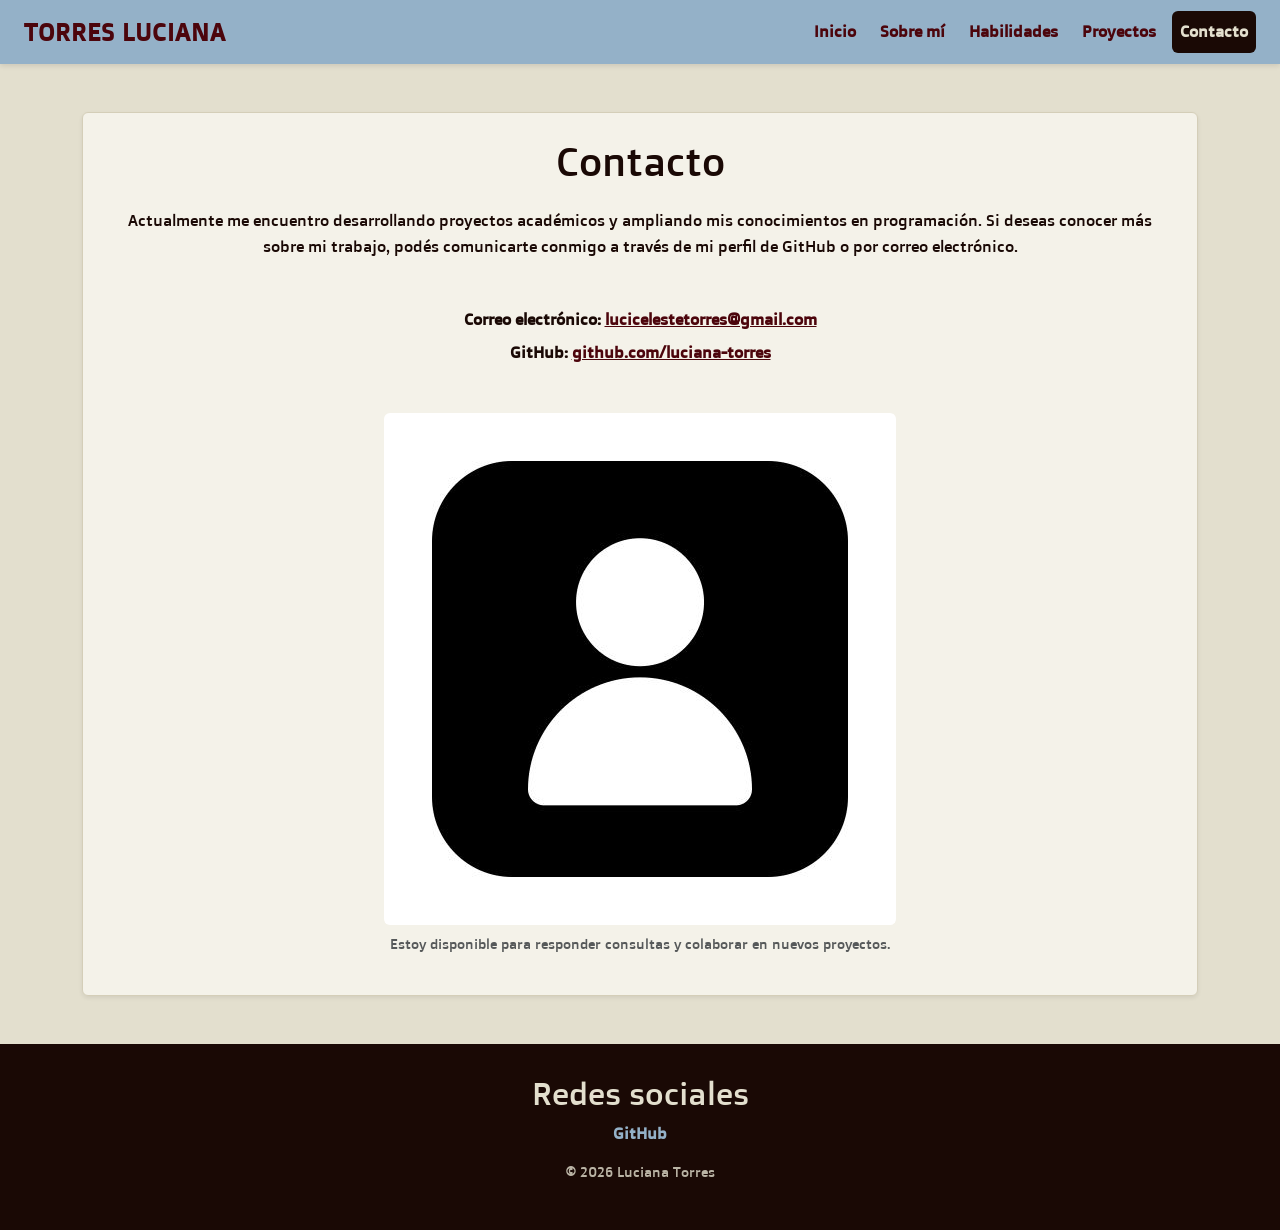
==== commit 5ba8c148: "mejora SEO y estructura HTML" ====
--- a/pages/contacto.html
+++ b/pages/contacto.html
@@ -3,42 +3,88 @@
 <head>
     <meta charset="UTF-8">
     <meta name="viewport" content="width=device-width, initial-scale=1.0">
-    <title>Contacto - Luciana Torres</title>
+
+    <!-- SEO -->
+    <title>Contacto | Luciana Torres - Portafolio de Ciencias de la Computación</title>
+    <meta name="description" content="Contactá a Luciana Torres para conocer más sobre sus proyectos de programación, análisis de datos y desarrollo web. Encontrá sus medios de contacto y perfil de GitHub.">
+    <meta name="keywords" content="Luciana Torres, contacto, portafolio, programación, análisis de datos, desarrollo web, GitHub, Ciencias de la Computación">
 
     <!-- Librería AOS (Animate On Scroll) -->
-    <link rel="stylesheet" href="https://unpkg.com/aos@next/dist/aos.css" />
-
-    <!-- Enlace a Bootstrap CSS -->
-    <link href="https://cdn.jsdelivr.net/npm/bootstrap@5.3.0/dist/css/bootstrap.min.css" rel="stylesheet">
-
-    <!-- Enlace a archivo CSS externo -->
+    <link rel="stylesheet" href="https://unpkg.com/aos@next/dist/aos.css">
+
+    <!-- Bootstrap CSS -->
+    <link
+        href="https://cdn.jsdelivr.net/npm/bootstrap@5.3.0/dist/css/bootstrap.min.css"
+        rel="stylesheet"
+    >
+
+    <!-- CSS propio -->
     <link rel="stylesheet" href="../styles/styles.css">
 </head>
+
 <body>
+
+    <!-- Navegación principal -->
     <header class="sticky-top">
-        <nav class="navbar navbar-expand-lg mi-navbar">
+        <nav class="navbar navbar-expand-lg mi-navbar" aria-label="Navegación principal">
             <div class="container-fluid px-4">
-                <a class="navbar-brand mi-logo" href="../index.html">TORRES LUCIANA</a>
-                <button class="navbar-toggler mi-toggler" type="button" data-bs-toggle="collapse" data-bs-target="#navbarNavContacto" aria-controls="navbarNavContacto" aria-expanded="false" aria-label="Toggle navigation">
+
+                <a class="navbar-brand mi-logo" href="../index.html">
+                    TORRES LUCIANA
+                </a>
+
+                <button
+                    class="navbar-toggler mi-toggler"
+                    type="button"
+                    data-bs-toggle="collapse"
+                    data-bs-target="#navbarNavContacto"
+                    aria-controls="navbarNavContacto"
+                    aria-expanded="false"
+                    aria-label="Abrir menú de navegación"
+                >
                     <span class="navbar-toggler-icon"></span>
                 </button>
-                <div class="collapse navbar-collapse justify-content-end" id="navbarNavContacto">
+
+                <div
+                    class="collapse navbar-collapse justify-content-end"
+                    id="navbarNavContacto"
+                >
                     <ul class="navbar-nav gap-2">
-                        <li class="nav-item">
-                            <a class="nav-link" href="../index.html">Inicio</a>
-                        </li>
-                        <li class="nav-item">
-                            <a class="nav-link" href="sobre-mi.html">Sobre mí</a>
-                        </li>
-                        <li class="nav-item">
-                            <a class="nav-link" href="servicios.html">Servicios</a>
-                        </li>
-                        <li class="nav-item">
-                            <a class="nav-link" href="proyectos.html">Proyectos</a>
-                        </li>
-                        <li class="nav-item">
-                            <a class="nav-link active" aria-current="page" href="#">Contacto</a>
-                        </li>
+
+                        <li class="nav-item">
+                            <a class="nav-link" href="../index.html">
+                                Inicio
+                            </a>
+                        </li>
+
+                        <li class="nav-item">
+                            <a class="nav-link" href="sobre-mi.html">
+                                Sobre mí
+                            </a>
+                        </li>
+
+                        <li class="nav-item">
+                            <a class="nav-link" href="servicios.html">
+                                Habilidades
+                            </a>
+                        </li>
+
+                        <li class="nav-item">
+                            <a class="nav-link" href="proyectos.html">
+                                Proyectos
+                            </a>
+                        </li>
+
+                        <li class="nav-item">
+                            <a
+                                class="nav-link active"
+                                aria-current="page"
+                                href="contacto.html"
+                            >
+                                Contacto
+                            </a>
+                        </li>
+
                     </ul>
                 </div>
             </div>
@@ -46,55 +92,126 @@
     </header>
 
     <main class="container my-5">
-        <!-- Sección principal de Contacto con animación fade-up -->
-        <section class="seccion-contacto p-4 rounded shadow-sm" data-aos="fade-up">
-            <h2 data-aos="fade-down" data-aos-delay="100">Contacto</h2>
-            <p data-aos="fade-up" data-aos-delay="200">
-                Actualmente me encuentro desarrollando proyectos académicos y ampliando
-                mis conocimientos en programación. Si deseas comunicarte conmigo para
-                conocer más sobre mi trabajo, puedes hacerlo a través de mi perfil de
-                GitHub o por correo electrónico.
+
+        <!-- Información de contacto -->
+        <section
+            class="seccion-contacto p-4 rounded shadow-sm"
+            data-aos="fade-up"
+        >
+
+            <h1
+                data-aos="fade-down"
+                data-aos-delay="100"
+            >
+                Contacto
+            </h1>
+
+            <p
+                data-aos="fade-up"
+                data-aos-delay="200"
+            >
+                Actualmente me encuentro desarrollando proyectos académicos
+                y ampliando mis conocimientos en programación. Si deseas
+                conocer más sobre mi trabajo, podés comunicarte conmigo
+                a través de mi perfil de GitHub o por correo electrónico.
             </p>
 
-            <!-- Lista de enlaces con animación escalonada -->
+            <!-- Medios de contacto -->
             <ul class="list-unstyled d-flex flex-column gap-2 my-3">
+
                 <li data-aos="fade-right" data-aos-delay="300">
-                    <strong>Correo electrónico:</strong> 
-                    <a href="mailto:lucicelestetorres@gmail.com" class="link-contacto">lucicelestetorres@gmail.com</a>
+                    <strong>Correo electrónico:</strong>
+
+                    <a
+                        href="mailto:lucicelestetorres@gmail.com"
+                        class="link-contacto"
+                    >
+                        lucicelestetorres@gmail.com
+                    </a>
                 </li>
+
                 <li data-aos="fade-right" data-aos-delay="400">
-                    <strong>GitHub:</strong> 
-                    <a href="https://github.com/luciana-torres" target="_blank" rel="noopener noreferrer" class="link-contacto">github.com/luciana-torres</a>
+                    <strong>GitHub:</strong>
+
+                    <a
+                        href="https://github.com/luciana-torres"
+                        target="_blank"
+                        rel="noopener noreferrer"
+                        class="link-contacto"
+                        aria-label="Visitar perfil de Luciana Torres en GitHub"
+                    >
+                        github.com/luciana-torres
+                    </a>
                 </li>
+
             </ul>
 
-            <!-- Imagen explicativa con animación zoom-in -->
-            <figure class="figure mt-3 text-center" data-aos="zoom-in" data-aos-delay="500">
-                <img src="../image/herramienta.jpg" alt="Vista previa de herramientas de desarrollo" class="figure-img img-fluid rounded">
-                <figcaption class="figure-caption">Estoy disponible para responder consultas y colaborar en nuevos proyectos.</figcaption>
+            <!-- Imagen relacionada con el desarrollo -->
+            <figure
+                class="figure mt-3 text-center"
+                data-aos="zoom-in"
+                data-aos-delay="500"
+            >
+
+                <img
+                    src="../image/contacto-desarrollo-proyectos.jpg"
+                    alt="Espacio de trabajo relacionado con programación y desarrollo de proyectos"
+                    class="figure-img img-fluid rounded"
+                    loading="lazy"
+                >
+
+                <figcaption class="figure-caption">
+                    Estoy disponible para responder consultas y colaborar
+                    en nuevos proyectos.
+                </figcaption>
+
             </figure>
+
         </section>
+
     </main>
 
+    <!-- Pie de página -->
     <footer>
+
         <div class="redes">
-            <h3>Redes Sociales</h3>
-            <a href="https://github.com/luciana-torres" target="_blank" rel="noopener noreferrer" class="link-footer">GitHub</a>
+
+            <h2>
+                Redes sociales
+            </h2>
+
+            <a
+                href="https://github.com/luciana-torres"
+                target="_blank"
+                rel="noopener noreferrer"
+                class="link-footer"
+                aria-label="Visitar perfil de Luciana Torres en GitHub"
+            >
+                GitHub
+            </a>
+
         </div>
-        
-        <p class="copyright">&copy; Copyright 2026 - Luciana Torres</p>
+
+        <p class="copyright">
+            &copy; 2026 Luciana Torres
+        </p>
+
     </footer>
 
-    <!-- Script de Bootstrap JS -->
-    <script src="https://cdn.jsdelivr.net/npm/bootstrap@5.3.0/dist/js/bootstrap.bundle.min.js"></script>
-  
-    <!-- Inicialización de AOS JS -->
+    <!-- Bootstrap JS -->
+    <script
+        src="https://cdn.jsdelivr.net/npm/bootstrap@5.3.0/dist/js/bootstrap.bundle.min.js"
+    ></script>
+
+    <!-- AOS JS -->
     <script src="https://unpkg.com/aos@next/dist/aos.js"></script>
+
     <script>
-      AOS.init({
-        duration: 800,
-        once: true
-      });
+        AOS.init({
+            duration: 800,
+            once: true
+        });
     </script>
+
 </body>
 </html>
